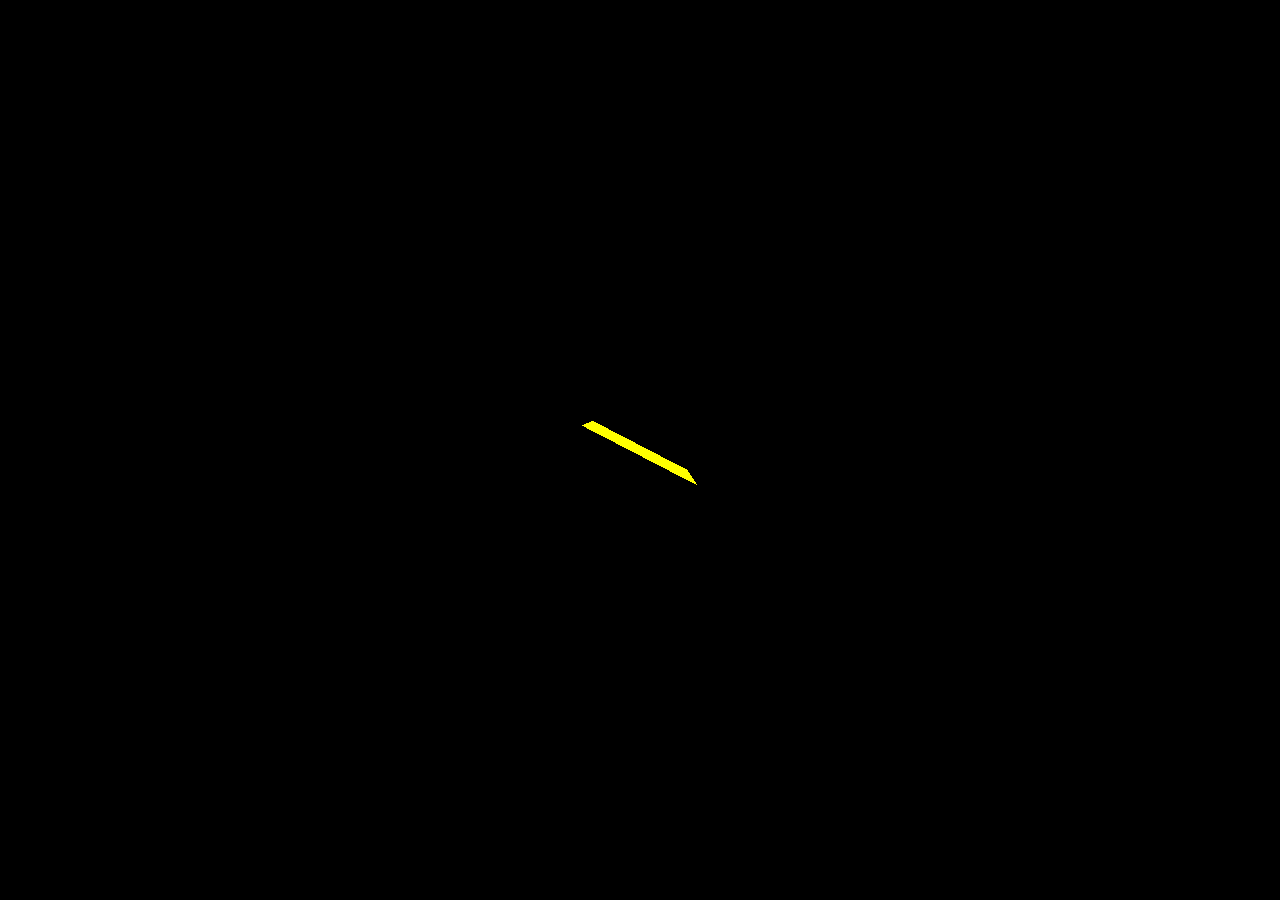
==== cuadrado.html @ e0c3ae2c "first commit, a little plane" ====
<!doctype html>
<html>
    <head>
	<title>Cuadrado</title>
        <link href="cuadrado.css" rel="stylesheet" />
    </head>
    <body>
	<script src="lib/three.js"></script>
	<script src="cuadrado.js"></script>
    </body>
</html>
---- cuadrado.css ----
body {
  margin: 0;
}

canvas {
  width: 100%;
  height: 100%;
}
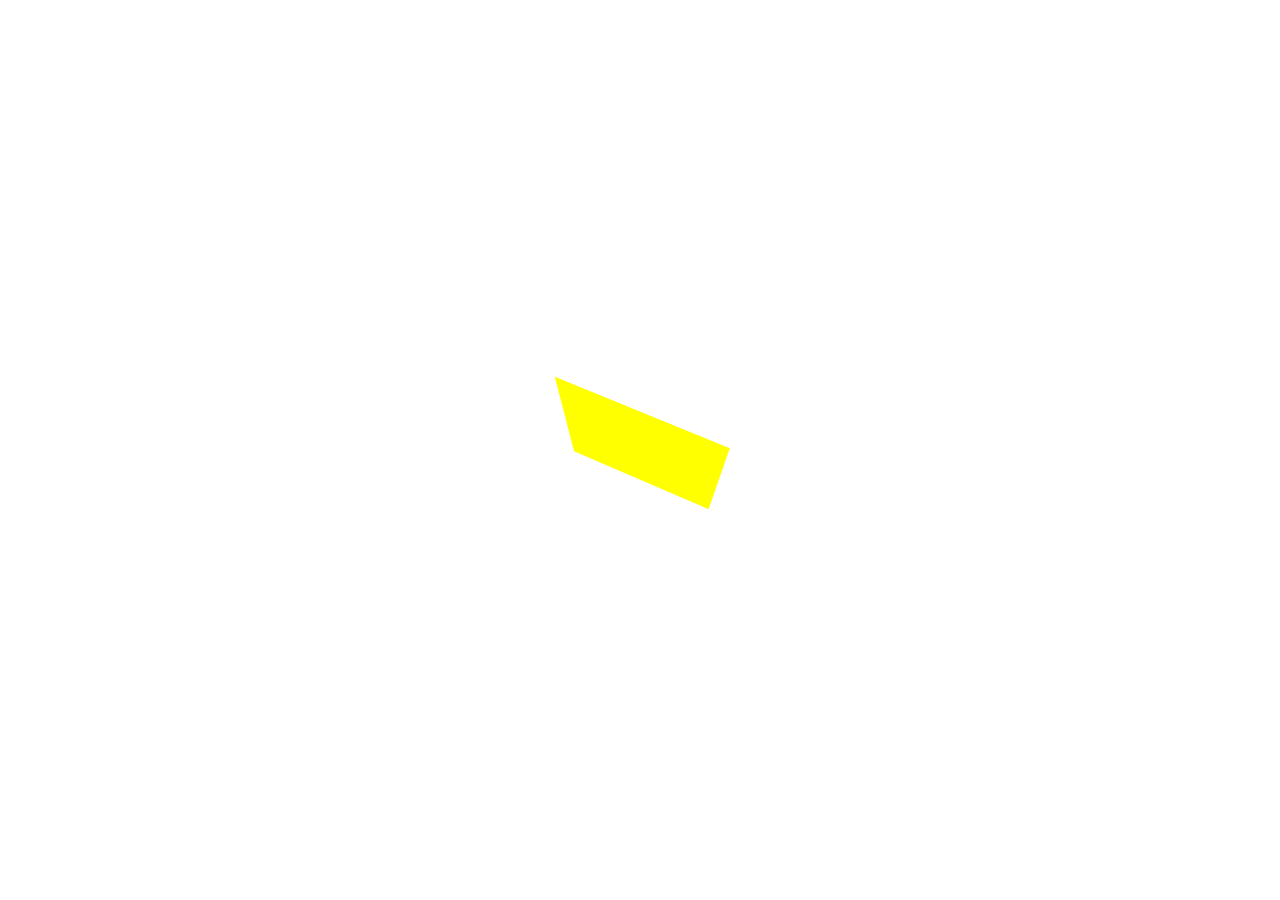
==== commit 6423ebf4: "CSS renderer" ====
--- a/cuadrado.html
+++ b/cuadrado.html
@@ -6,6 +6,7 @@
     </head>
     <body>
 	<script src="lib/three.js"></script>
+	<script src="lib/CSS3DRenderer.js"></script>
 	<script src="cuadrado.js"></script>
     </body>
 </html>
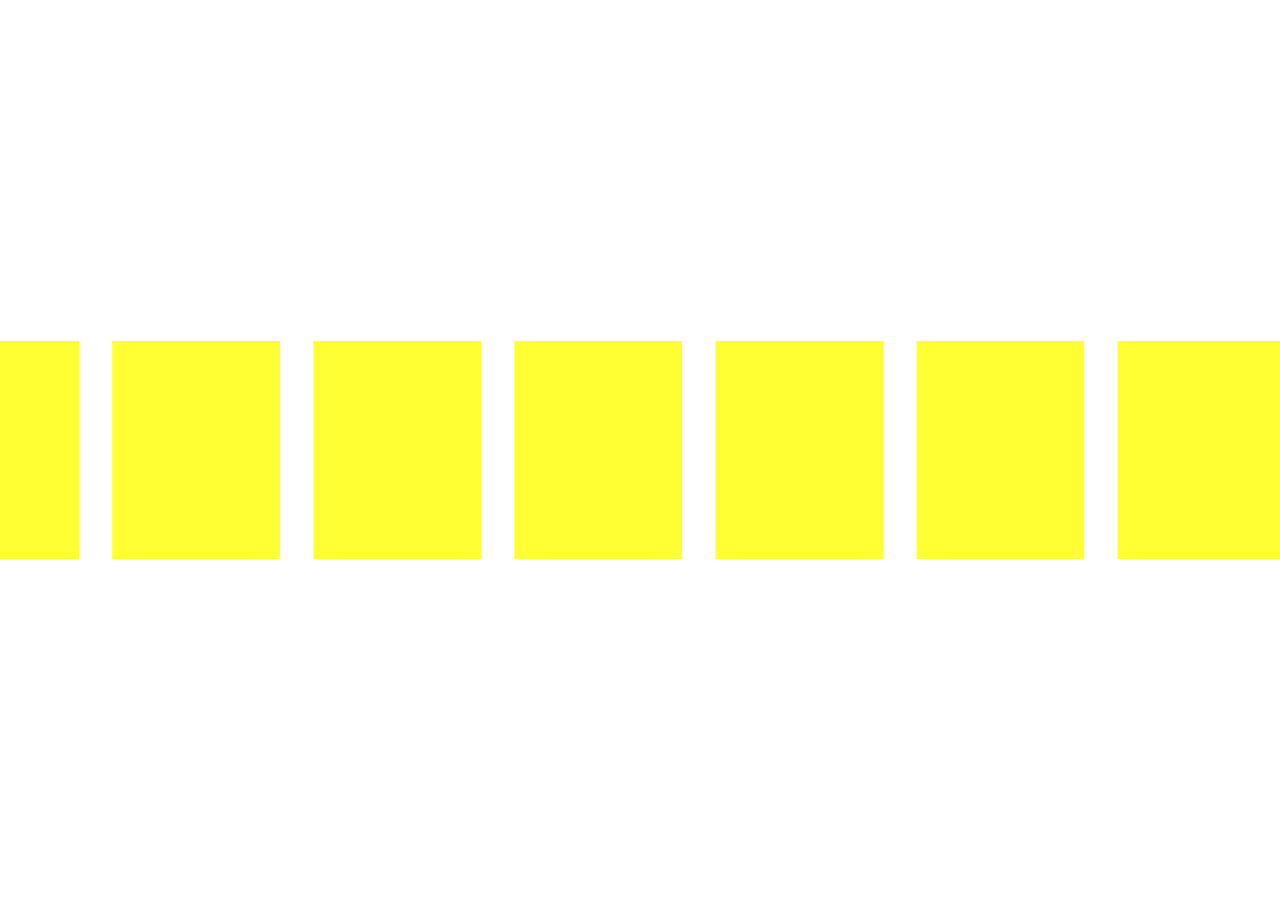
==== commit 4f2e8bc8: "Add tween.js" ====
--- a/cuadrado.html
+++ b/cuadrado.html
@@ -5,7 +5,8 @@
         <link href="cuadrado.css" rel="stylesheet" />
     </head>
     <body>
-	<script src="lib/three.js"></script>
+	<script src="lib/three.min.js"></script>
+	<script src="lib/tween.min.js"></script>
 	<script src="lib/CSS3DRenderer.js"></script>
 	<script src="cuadrado.js"></script>
     </body>
--- a/cuadrado.css
+++ b/cuadrado.css
@@ -6,3 +6,10 @@
   width: 100%;
   height: 100%;
 }
+
+.frame {
+  width: 100px;
+  height: 130px;
+  background: #ffff00;
+  opacity: 0.8;
+}
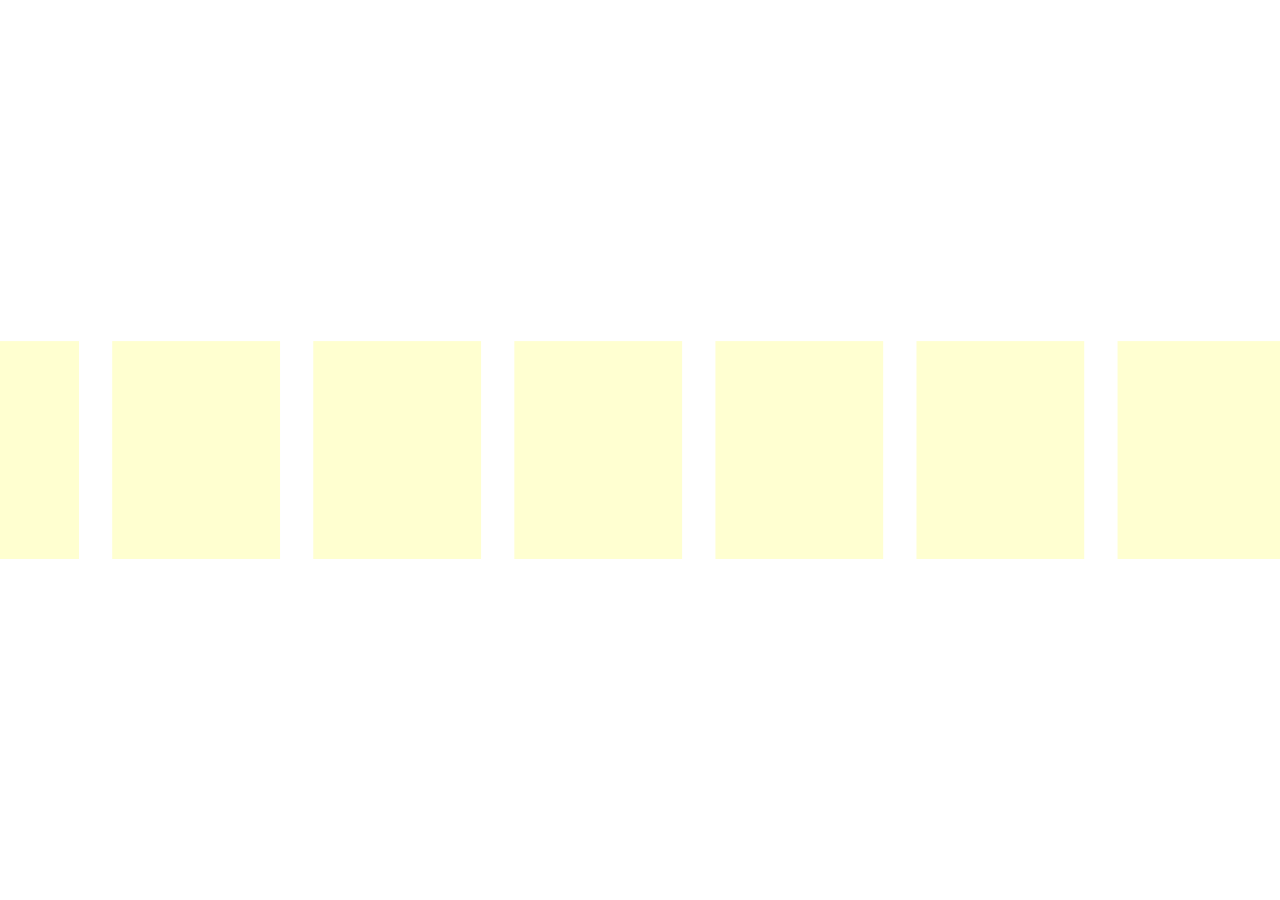
==== commit 48632cfb: "Keyboard shortcuts to change layouts" ====
--- a/cuadrado.html
+++ b/cuadrado.html
@@ -8,6 +8,7 @@
 	<script src="lib/three.min.js"></script>
 	<script src="lib/tween.min.js"></script>
 	<script src="lib/CSS3DRenderer.js"></script>
+	<script src="lib/THREEx.KeyboardState.js"></script>
 	<script src="cuadrado.js"></script>
     </body>
 </html>
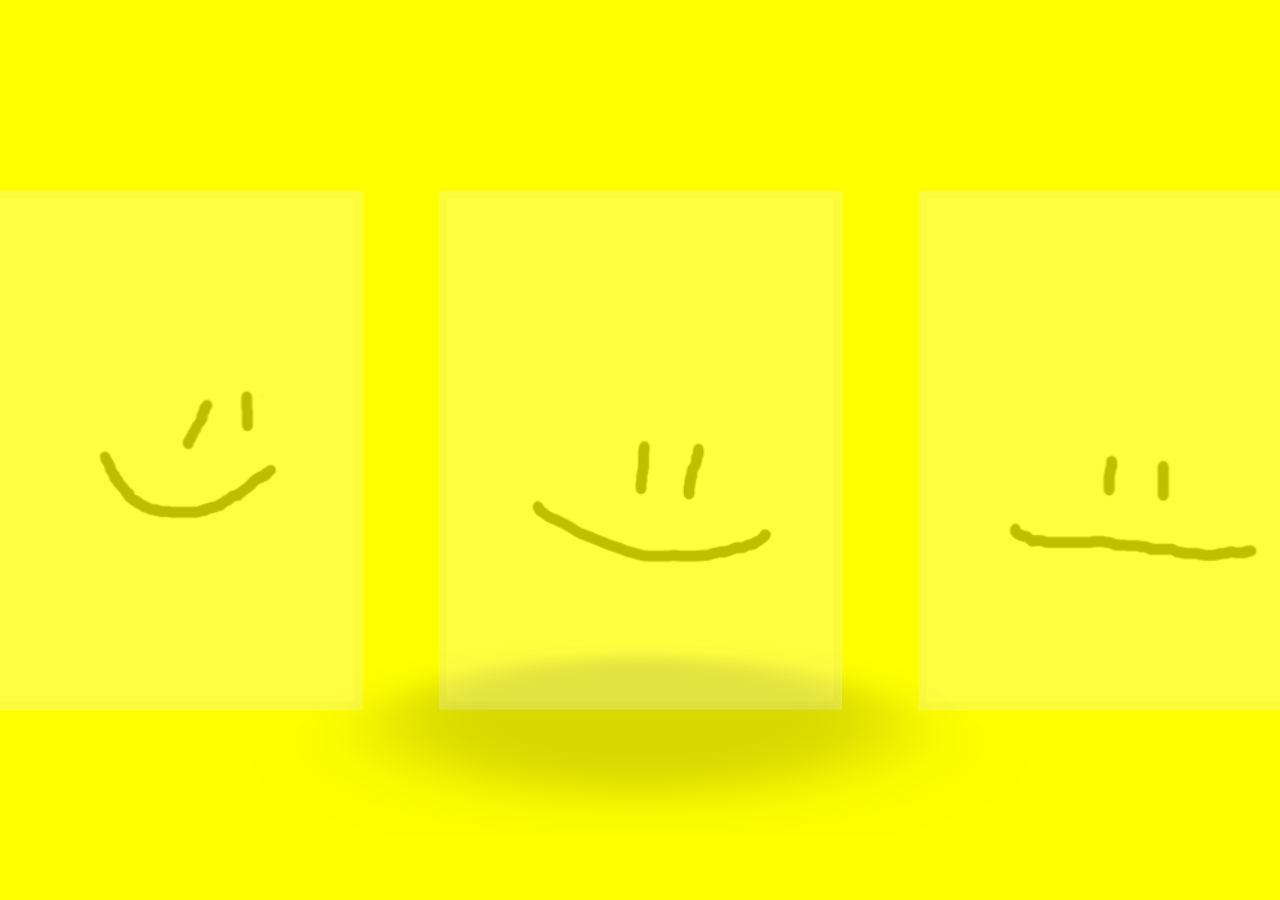
==== commit a85c421e: "Draw on frames with the mouse" ====
--- a/cuadrado.html
+++ b/cuadrado.html
@@ -9,6 +9,7 @@
 	<script src="lib/tween.min.js"></script>
 	<script src="lib/CSS3DRenderer.js"></script>
 	<script src="lib/THREEx.KeyboardState.js"></script>
+	<script src="lib/canvasdrawing.js"></script>
 	<script src="cuadrado.js"></script>
     </body>
 </html>
--- a/cuadrado.css
+++ b/cuadrado.css
@@ -1,5 +1,6 @@
 body {
   margin: 0;
+  background-color: #ffff00;
 }
 
 canvas {
@@ -8,8 +9,39 @@
 }
 
 .frame {
-  width: 100px;
-  height: 130px;
-  background: #ffff00;
-  opacity: 0.8;
+  border: 6px solid #eee;
+  width: 300px;
+  height: 390px;
+  background-color: #ffffff;
+  opacity: 1.0;
 }
+
+.frame.frame-01 {
+  background-image: url("images/test/frame-01.png");
+}
+.frame.frame-02 {
+  background-image: url("images/test/frame-02.png");
+}
+.frame.frame-03 {
+  background-image: url("images/test/frame-03.png");
+}
+.frame.frame-04 {
+  background-image: url("images/test/frame-04.png");
+}
+.frame.frame-05 {
+  background-image: url("images/test/frame-05.png");
+}
+.frame.frame-06 {
+  background-image: url("images/test/frame-06.png");
+}
+.frame.frame-07 {
+  background-image: url("images/test/frame-07.png");
+}
+
+.shadow {
+  width: 500px;
+  height: 300px;
+  background: url("images/shadow.png") no-repeat center center;
+  background-size: 100% 100%;
+  opacity: 0.15;
+}
